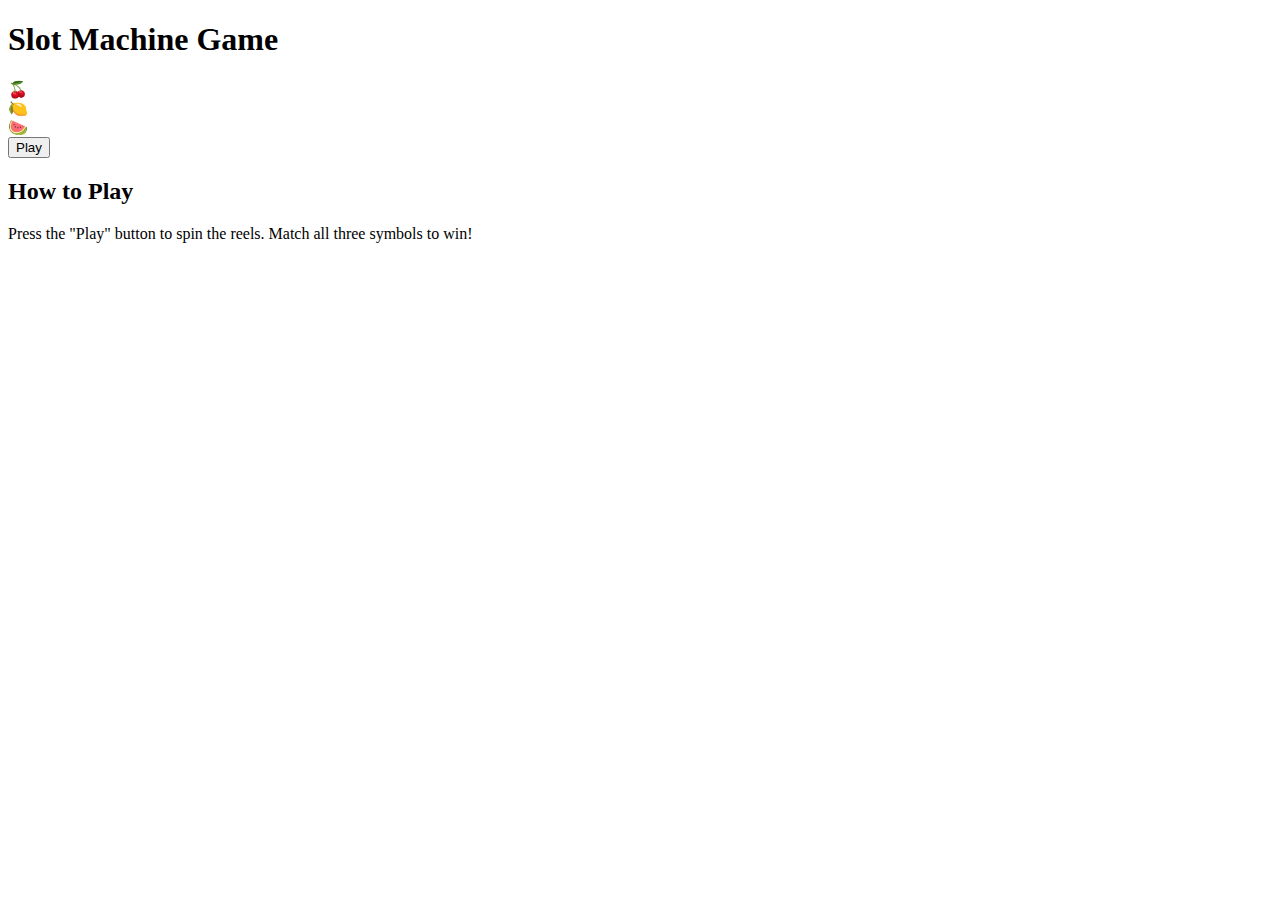
==== html/index.html @ 58ca0a89 "man.. debugging that with only help from google to search the specific errors i was getting was a lo" ====
<!DOCTYPE html>
<html lang="en">
<head>
    <meta charset="UTF-8">
    <meta name="viewport" content="width=device-width, initial-scale=1.0">
    <title>Slot Machine Game</title>
    <link rel="stylesheet" href="./styles.css">
    <script defer src="./scripts.js"></script>
</head>
<body>
    <div class="container">
        <h1>Slot Machine Game</h1>
        <div class="slot-machine">
            <div class="reel" id="reel1">🍒</div>
            <div class="reel" id="reel2">🍋</div>
            <div class="reel" id="reel3">🍉</div>
        </div>
        <button id="play-button">Play</button>
        <div id="message"></div>
        <div class="instructions">
            <h2>How to Play</h2>
            <p>Press the "Play" button to spin the reels. Match all three symbols to win!</p>
        </div>
</body>
</html>
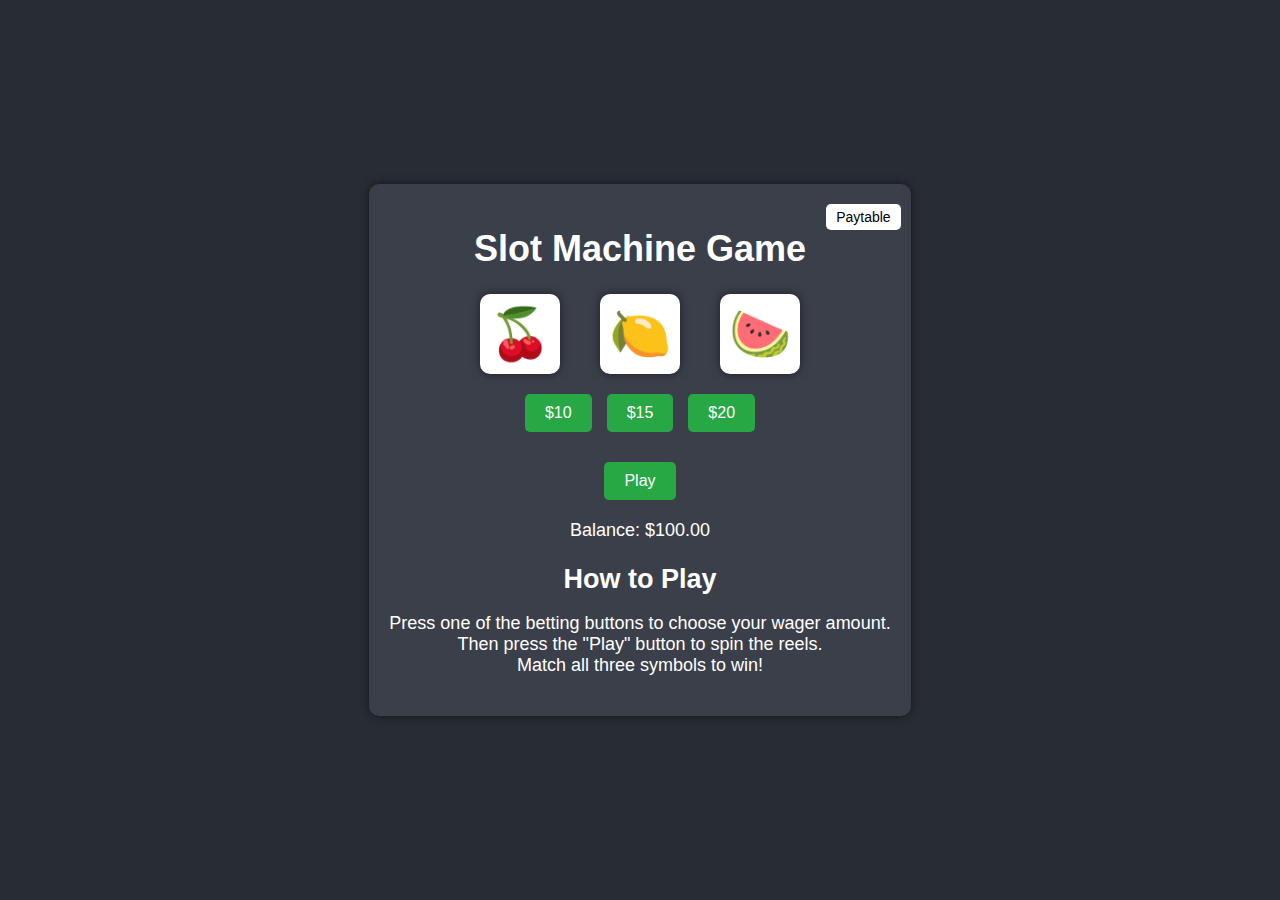
==== commit 6e4fa7a7: "* Made instructions font size bigger * Inserted line breaks into instructions so they weren’t a long" ====
--- a/html/index.html
+++ b/html/index.html
@@ -4,22 +4,41 @@
     <meta charset="UTF-8">
     <meta name="viewport" content="width=device-width, initial-scale=1.0">
     <title>Slot Machine Game</title>
-    <link rel="stylesheet" href="./styles.css">
-    <script defer src="./scripts.js"></script>
+    <link rel="stylesheet" href="/css/style.css">
+    <script src="/js/script.js" defer></script>
 </head>
 <body>
     <div class="container">
         <h1>Slot Machine Game</h1>
+        <button id="paytable-button">Paytable</button>
         <div class="slot-machine">
-            <div class="reel" id="reel1">🍒</div>
-            <div class="reel" id="reel2">🍋</div>
-            <div class="reel" id="reel3">🍉</div>
+            <div class="reel" id="reel1" aria-label="Reel 1">🍒</div>
+            <div class="reel" id="reel2" aria-label="Reel 2">🍋</div>
+            <div class="reel" id="reel3" aria-label="Reel 3">🍉</div>
+        </div>
+        <div class="betting-buttons">
+            <button class="bet-button" data-bet="10">$10</button>
+            <button class="bet-button" data-bet="15">$15</button>
+            <button class="bet-button" data-bet="20">$20</button>
         </div>
         <button id="play-button">Play</button>
-        <div id="message"></div>
+        <div id="paytable" class="paytable">
+            <h2>Paytable</h2>
+            <ul>
+                <li>🍒 - Base: $10, Multiplied: $50</li>
+                <li>🍋 - Base: $15, Multiplied: $75</li>
+                <li>🍉 - Base: $20, Multiplied: $100</li>
+                <li>⭐ - Base: $25, Multiplied: $125</li>
+                <li>🍇 - Base: $30, Multiplied: $150</li>
+                <li>🍊 - Base: $35, Multiplied: $175</li>
+            </ul>
+        </div>
+        <div id="message" role="alert"></div>
         <div class="instructions">
             <h2>How to Play</h2>
-            <p>Press the "Play" button to spin the reels. Match all three symbols to win!</p>
+            <p>Press one of the betting buttons to choose your wager amount. <br>Then press the "Play" button to spin the reels. <br>Match all three symbols to win!</p>
         </div>
+        <div id="score" aria-live="polite"></div>
+    </div>
 </body>
 </html>--- a/css/style.css
+++ b/css/style.css
@@ -0,0 +1,127 @@
+body {
+    font-family: Arial, sans-serif;
+    font-size: large;
+    background-color: #282c34;
+    color: #ffffff;
+    display: flex;
+    justify-content: center;
+    align-items: center;
+    height: 100vh;
+    margin: 0;
+}
+
+.container {
+    text-align: center;
+    background-color: #3b3f4a;
+    padding: 20px;
+    border-radius: 10px;
+    box-shadow: 0 0 10px rgba(0, 0, 0, 0.5);
+    position: relative;
+}
+
+#paytable-button {
+    position: absolute;
+    top: 10px;
+    right: 10px;
+    padding: 5px 10px;
+    font-size: 14px;
+    border: none;
+    border-radius: 5px;
+    background-color: #ffffff;
+    color: rgb(0, 0, 0);
+    cursor: pointer;
+}
+
+#paytable-button:hover {
+    background-color: #0056b3;
+}
+
+.slot-machine {
+    display: flex;
+    justify-content: center;
+    margin: 20px 0;
+    gap: 20px;
+}
+
+.reel {
+    font-size: 50px;
+    margin: 0 10px;
+    width: 80px;
+    height: 80px;
+    display: flex;
+    justify-content: center;
+    align-items: center;
+    background-color: #ffffff;
+    color: #000000;
+    border-radius: 10px;
+    box-shadow: 0 0 10px rgba(0, 0, 0, 0.5);
+    animation: spin 0.5s ease-in-out;
+}
+
+@keyframes spin {
+    0% { transform: rotateX(0deg); }
+    100% { transform: rotateX(360deg); }
+}
+
+.betting-buttons {
+    margin: 20px 0;
+}
+
+.bet-button {
+    padding: 10px 20px;
+    font-size: 16px;
+    border: none;
+    border-radius: 5px;
+    background-color: #28a745;
+    color: white;
+    margin: 0 5px;
+    cursor: pointer;
+}
+
+.bet-button:hover {
+    background-color: #0056b3;
+}
+
+button {
+    padding: 10px 20px;
+    font-size: 16px;
+    border: none;
+    border-radius: 5px;
+    background-color: #28a745;
+    color: white;
+    cursor: pointer;
+    margin-top: 10px;
+}
+
+button:hover {
+    background-color: #218838;
+}
+
+#message {
+    margin-top: 20px;
+    font-size: 18px;
+}
+
+.instructions {
+    margin-top: 20px;
+}
+
+.instructions h2 {
+    margin-bottom: 10px;
+}
+
+#score {
+    margin-top: 20px;
+    font-size: 18px;
+}
+
+.paytable {
+    display: none;
+    background-color: #ffffff;
+    color: #000000;
+    padding: 20px;
+    border-radius: 10px;
+    margin-top: 20px;
+    box-shadow: 0 0 10px rgba(0, 0, 0, 0.5);
+    text-align: left;
+}